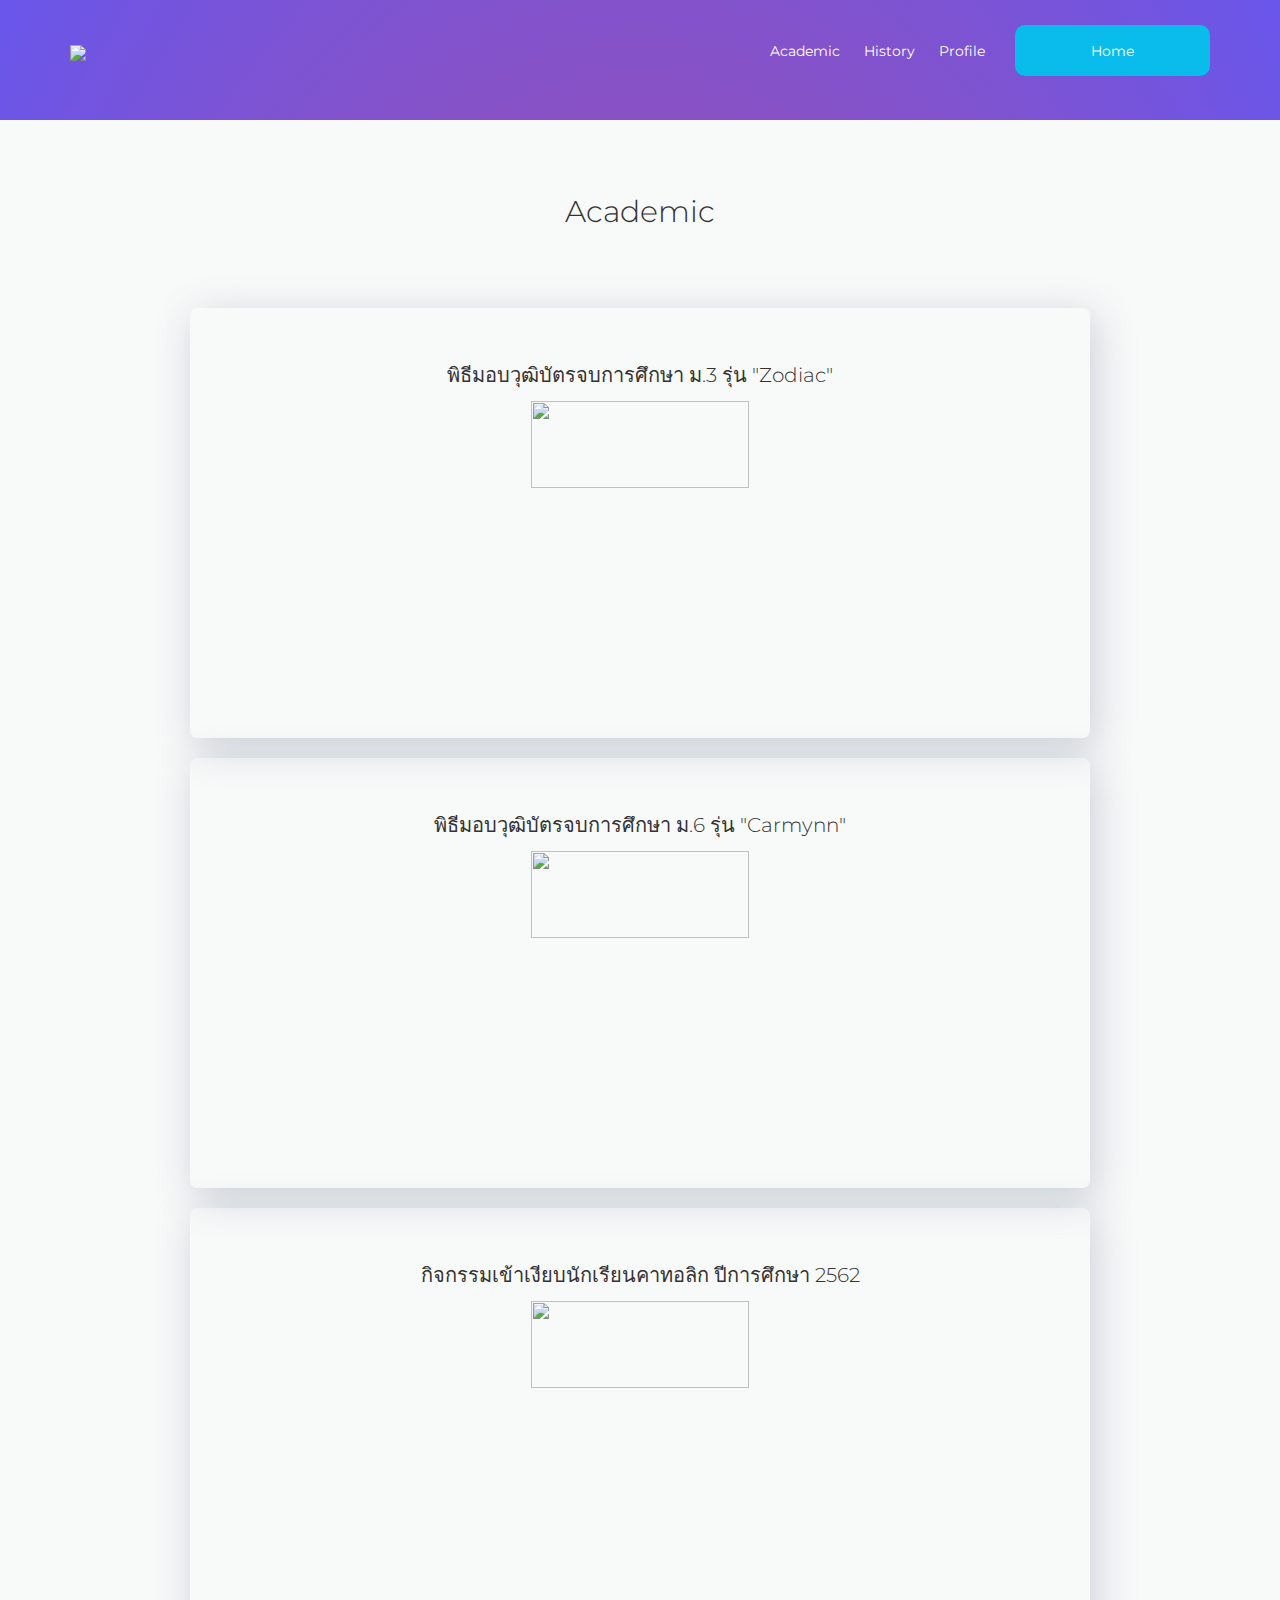
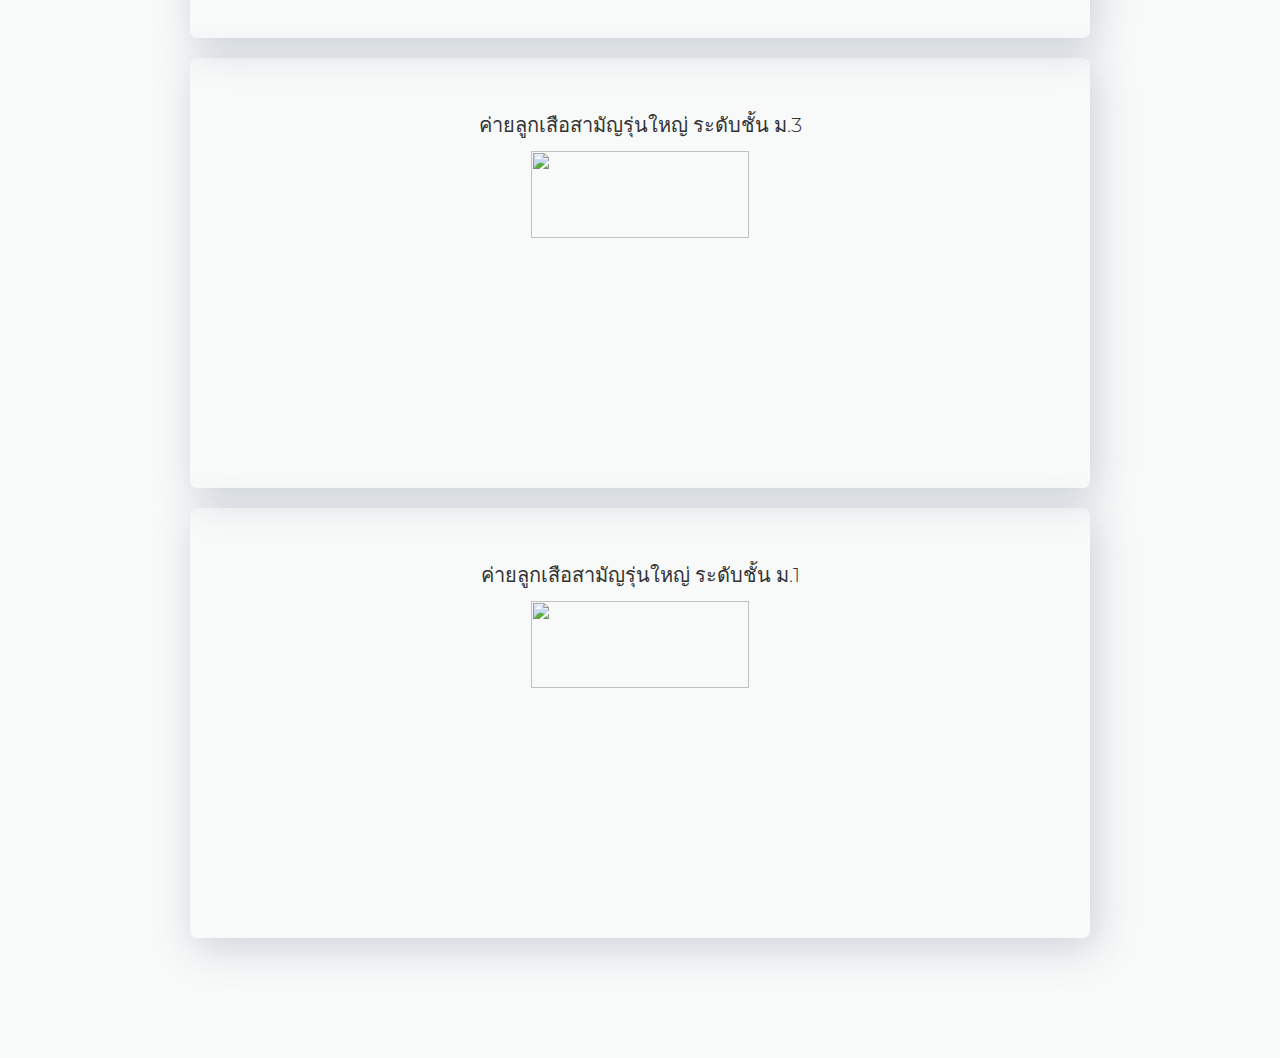
==== activity.html @ b754a483 "first upload" ====
<html>

<head>
    <meta charset="UTF-8">

    <meta name="viewport" content="width=device-width, initial-scale=1">
    <title>Activity</title>
    <meta name="Nova theme" content="width=device-width, initial-scale=1">

    <link rel="stylesheet" href="https://maxcdn.bootstrapcdn.com/bootstrap/3.3.7/css/bootstrap.min.css"
          integrity="sha384-BVYiiSIFeK1dGmJRAkycuHAHRg32OmUcww7on3RYdg4Va+PmSTsz/K68vbdEjh4u" crossorigin="anonymous">

    <link href="https://fonts.googleapis.com/icon?family=Material+Icons"
          rel="stylesheet">
    <link rel="stylesheet" href="assets/css/style.css"/>
    <link rel="stylesheet" href="assets/css/responsive.css"/>

    <link rel="stylesheet" href="https://maxcdn.bootstrapcdn.com/font-awesome/4.7.0/css/font-awesome.min.css"/>

</head>

<body>

<!-- Navigation
    ================================================== -->
    <div class="hero-background">
    <div class="container">
        <div class="header-container header">
            <a class="navbar-brand logo" href="#"> <img class="logo" src="https://www.montfort.ac.th/images/MC_logo.png"/> </a>
            <a href="index.html">
                <button class="header-btn">Home</button>
            </a>
            <div class="header-right">
                <a class="navbar-item" href="academic.html">Academic</a>
                <a class="navbar-item" href="history.html">History</a>
                <a class="navbar-item" href="profile.html">Profile</a>
            </div>
        </div>
        <!--navigation-->
</div>
<div id="pricing" class="pricing-background">

    <h2 class="pricing-section-header light text-center">Academic</h2>

    <div class="pricing-table row">
        <div>
            <div class="mid-plan">
                <h1 class="plan-title light">พิธีมอบวุฒิบัตรจบการศึกษา ม.3 รุ่น "Zodiac"</h1>
                <img src="http://swis.montfort.ac.th//files/temp_pic/big_picture/2563/vHgKMgpNvB.JPG" alt="" style="width:50%">
            </div>
        </div>
        <br>

        <div>
            <div class="mid-plan">
                <h1 class="plan-title light">พิธีมอบวุฒิบัตรจบการศึกษา ม.6 รุ่น "Carmynn"</h1>
                <img src="http://swis.montfort.ac.th//files/temp_pic/big_picture/2563/1pFGqVkFft.jpg" alt="" style="width:50%">
            </div>
        </div>
        <br>

        <div>
            <div class="mid-plan">
                <h1 class="plan-title light">กิจกรรมเข้าเงียบนักเรียนคาทอลิก ปีการศึกษา 2562</h1>
                <img src="http://swis.montfort.ac.th//files/temp_pic/big_picture/2563/EMCJmRmqKV.jpg" alt="" style="width:50%">
            </div>
        </div>
        <br>

        <div>
            <div class="mid-plan">
                <h1 class="plan-title light">ค่ายลูกเสือสามัญรุ่นใหญ่ ระดับชั้น ม.3</h1>
                <img src="http://swis.montfort.ac.th//files/temp_pic/big_picture/2563/O3PybFkSFv.jpg" alt="" style="width:50%">
            </div>
        </div>
        <br>

        <div>
            <div class="mid-plan">
                <h1 class="plan-title light">ค่ายลูกเสือสามัญรุ่นใหญ่ ระดับชั้น ม.1</h1>
                <img src="http://swis.montfort.ac.th//files/temp_pic/big_picture/2563/5y67qp7G1w.jpg" alt="" style="width:50%">
            </div>
        </div>
        <br>


    </div>

</div>
</div>

</body>

</html>
---- assets/css/style.css ----
@import url('https://fonts.googleapis.com/css?family=Montserrat:300,400,500,700');

body {
    font-family: 'Montserrat', sans-serif;
}

.header-right {
    display: none;
}

.navbar-item {
    color: #ffffff;
    padding: 10px;
}

.navbar-item:hover {
    color: #58d5f7;
    text-decoration: none;
}

.hero-background {
    overflow: hidden;
    position: relative;
    background: -webkit-linear-gradient(117deg, rgb(96, 87, 246), rgb(216, 71, 99));
    background: linear-gradient(117deg, rgb(96, 87, 246), rgb(216, 71, 99));
    background: -webkit-radial-gradient(rgb(194, 74, 126), rgb(105, 86, 235));
    background: radial-gradient(rgb(194, 74, 126), rgb(105, 86, 235));

}.hero-background-index {
    overflow: hidden;
    position: relative;
    background: -webkit-linear-gradient(117deg, rgb(96, 87, 246), rgb(216, 71, 99));
    background: linear-gradient(117deg, rgb(96, 87, 246), rgb(216, 71, 99));
    background: -webkit-radial-gradient(rgb(194, 74, 126), rgb(105, 86, 235));
    background: radial-gradient(rgb(194, 74, 126), rgb(105, 86, 235));
    height: 792px;
}

.bold {
    font-weight: 600;
}

.light {
    font-weight: 300;
}

.header {
    padding-top: 35px;
    width: 100%;
    height: 100px;
    position: relative;
    z-index: 999;
}

.logo {
    max-width: 100px;
    padding-left: 0;
    padding-top: 5px;
}

.header-btn {
    background-color: #0ABCEB;
    border-radius: 10px;
    border: #0ABCEB;
    float: right;
    width: 195px;
    height: 51px;
    color: white;
    -webkit-transition-duration: 0.4s;
    transition-duration: 0.4s;
    margin-top: -10px;
}

.header-btn:hover {
    background-color: #58d5f7;
    color: white;
    border-radius: 20px;
    -webkit-box-shadow: -1px 9px 46px -17px rgba(43, 43, 43, 1);
    -moz-box-shadow: -1px 9px 46px -17px rgba(43, 43, 43, 1);
    box-shadow: -1px 9px 46px -17px rgba(43, 43, 43, 1);
}

.hero {
    position: relative;
    z-index: 999;
    padding-bottom: 60px;
}

.mouse {
    position: absolute;
    left: 0;
    right: 0;
    top: 85%;
    margin: auto;
    padding-bottom: 40px;
    text-align: center;
    cursor: pointer;
    transition: transform .4s ease;
}

.mouse:hover {
    transform: translateY(5px);
}

.macbook {
    margin: auto;
    padding-bottom: 35px;
}

.hero-right {
    color: #fff;
    text-align: center;
}

.ipad {
    display: none;
}

.ipad-screen {
    display: none;
}

.hero-btn {
    -webkit-transition-duration: 0.4s;
    transition-duration: 0.4s;
    background-color: #25F18B;
    border-radius: 10px;
    border: 1px solid #25F18B;
    width: 210px;
    height: 51px;
    color: white;
    margin: 30px auto;
}

.hero-btn:hover {
    background-color: #6affb4;
    color: white;
    border-radius: 20px;
    -webkit-box-shadow: -1px 9px 46px -17px rgba(43, 43, 43, 1);
    -moz-box-shadow: -1px 9px 46px -17px rgba(43, 43, 43, 1);
    box-shadow: -1px 9px 46px -17px rgba(43, 43, 43, 1);
}

.header-headline {
    padding-top: 0;
    padding-bottom: 15px;
    text-align: center;
}

.header-running-text {
    text-align: center;
    max-width: 287px;
    line-height: 1.5;
    margin: auto;
}

.logos-section {
    background-color: #F9FAFA;
    text-align: center;
}

.logos {
    padding: 30px;
    max-width: 100%;
}

.features-section {
    background-color: black;
    padding-top: 40px;
    padding-bottom: 80px;
    text-align: center;
    padding-bottom: 90px;
    position: relative;
}

.features-headline {
    color: white;
    padding-bottom: 30px;
}

.features-container {
    max-width: 830px;
    margin: auto;
}

.feature {
    text-align: center;
    padding: 30px;
}

.feature-no-display {
    opacity: 0;
    -webkit-transform: translateY(15%) translateZ(0);
    -moz-transform: translateY(15%) translateZ(0);
    transform: translateY(15%) translateZ(0);
    -webkit-transition: -webkit-transform 0.4s ease-out, opacity 0.4s ease;
    -moz-transition: -moz-transform 0.4s ease-out, opacity 0.4s ease;
    -o-transition: -o-transform 0.4s ease-out, opacity 0.4s ease;
    transition: transform 0.4s ease-out, opacity 0.4s ease;
}

.feature-display {
    opacity: 1;
    -webkit-transform: translateY(0) translateZ(0);
    -moz-transform: translateY(0) translateZ(0);
    transform: translateY(0) translateZ(0);
}

.feature-display-mid {
    transition-delay: 0.15s;
}

.feature-display-last {
    transition-delay: 0.30s;
}

.feature-icon {
    background-color: white;
    border-radius: 50%;
    height: 5.625em;
    width: 5.625em;
    display: flex;
    justify-content: center;
    align-items: center;
    margin: auto;
    box-shadow: 4px 14px 28px #393939;
}

.feature-head-text {
    color: white;
    padding-top: 15px;
}

.feature-subtext {
    color: white;
    padding-top: 0;
}

.feature-img {
    max-width: 23px;
}

.white-section {
    max-width: 1400px;
    margin: auto;
    overflow: hidden;

}

.white-section-text {
    text-align: center;
}

.imac {
}

.imac-section-header {
    padding-bottom: 35px;
}

.imac-section-desc {
    text-align: center;
    font-weight: 300;
    font-size: 24px;
    line-height: 40px;
    max-width: 400px;
    margin: auto;
    padding-bottom: 40px;
}

.imac-screen {
    padding-top: 60px;
    padding-bottom: 40px;
}

.macbook {
    position: relative;
    z-index: 999;
}

.pricing-background {
    background-color: #F8F9F9;
}

.pricing-section-header {
    padding-top: 75px;
}

.pricing-section-sub {
    padding-top: 10px;
    color: grey;
}

.pricing-table {
    padding: 0 0 100px;
    max-width: 1500px;
    margin: auto;
}

.plan {
    text-align: center;
    max-width: 900px;
    margin: auto;
    height: 430px;
    padding: 36px 15px 45px;
    position: relative;
}

.mid-plan {
    text-align: center;
    max-width: 900px;
    margin: auto;
    height: 430px;
    padding: 36px 15px 45px;
    position: relative;
    box-shadow: 5px 8.7px 40px rgba(99, 117, 138, 0.3);
    border-radius: 7px;
}

ul {
    list-style-type: none;
}

.plan li {
    position: relative;
}

.plan li::before, .mid-plan li:before {
    font-family: Material Icons;
    content: "check";
    color: #3aeb8c;
    position: absolute;
    left: -10px;
    position: relative;

}

.plan-title {
    font-size: 20px;
    padding-bottom: 5px;
}

.plan-cost {
    font-size: 45px;
}

.plan-cost::before {
    content: "$";
}

.monthly {
    font-size: 12px;
    padding-bottom: 20px;
}

.plan-features {
    -webkit-padding-start: 0;
}

.plan-btn {
    background-color: #0ABCEB;
    border-radius: 10px;
    border: #0ABCEB;
    width: 164px;
    height: 51px;
    color: white;
    -webkit-transition-duration: 0.4s;
    transition-duration: 0.4s;
    display: block;
    padding: 15px;
    margin: auto;
    position: absolute;
    left: calc(50% - 82px);
    bottom: 50px;
}

.plan-btn:hover {
    background-color: #58d5f7;
    color: white;
    border-radius: 20px;
    -webkit-box-shadow: -1px 9px 46px -17px rgba(43, 43, 43, 1);
    -moz-box-shadow: -1px 9px 46px -17px rgba(43, 43, 43, 1);
    box-shadow: -1px 9px 46px -17px rgba(43, 43, 43, 1);
}

.team {
    padding-bottom: 50px;
    padding-top: 60px;
}

.team-container {
    text-align: center;
    margin: auto;
    max-width: 920px;
}

.team-section-header {
    padding-bottom: 90px;
}

.team-member {
    text-align: center;
    padding-bottom: 60px;
}

.team-member-position {
    color: #747474;
}

.team-member-text {
    padding-top: 25px;
}

.team-social-icon {
    padding: 7px;
}

.blue-section {
    background-color: #0ABCEB;
    color: white;
    margin: auto;
    text-align: center;
    padding-top: 25px;
    padding-bottom: 40px;
}

.blue-section-subtext {
    max-width: 200px;
    max-width: 250px;
    line-height: 22px;
    font-size: 15px;
    margin: auto;
}

.email-form {
    display: flex;
    justify-content: center;
    align-items: center;
}

.email-input {
    background-color: white;
    border-radius: 10px;
    border: 1px solid #fff;
    width: 210px;
    height: 51px;
    color: #808080;
    margin-top: 20px;
    border: none;
}

.submit-btn {
    background-color: #25F18B;
    border-radius: 10px;
    color: #fff;
    height: 51px;
    width: 120px;
    margin-top: 20px;
    margin-left: 3px;
    -webkit-transition-duration: 0.4s;
    /* Safari */
    transition-duration: 0.4s;
}

.submit-btn:hover {
    background-color: #6affb4;
    color: white;
    border-radius: 20px;
    -webkit-box-shadow: -1px 9px 46px -17px rgba(43, 43, 43, 1);
    -moz-box-shadow: -1px 9px 46px -17px rgba(43, 43, 43, 1);
    box-shadow: -1px 9px 46px -17px rgba(43, 43, 43, 1);
}

#newsletter-spinner {
    display: none;
}

.email-form-div {
    max-width: 60px;
    margin: auto;
}

.footer {
    background-color: #464646;
    padding-top: 20px;
    padding-bottom: 20px;
}

.webscope-text {
    color: white;
    font-size: 12px;
    padding-right: 7px;
}

.webscope {
    text-align: center;
    margin-top: -5px;
}

.social-links {
    float: none;
    text-align: center;
    padding-top: 10px;
}

.social-link {
    margin-right: 15px;
}

.strips {
    position: absolute;
    max-width: 1280px;
}
---- assets/css/responsive.css ----
/* Small Devices, Tablets */

@media only screen and (min-width: 768px) {

    .header-right {
        display: block;
        float: right;
        padding: 6px 20px;
    }

    .header-headline {
        text-align: left;
        max-width: 380px;
        padding-top: 75px;
    }

    .header-running-text {
        line-height: 30px;
        margin: 0;
        text-align: left;
    }

    .hero {
        padding-bottom: 230px;
    }

    .hero-button {
        margin-top: 30px;
        margin-bottom: 30px;
    }

    .hero-right {
        text-align: left;
    }

    .ipad {
        display: block;
        position: absolute;
        right: 100px;
        z-index: 1;
        height: 427px;
        margin-top: 45px;
        transform: rotate(-6deg);
        max-width: 45%;
        border-radius: 25px;
        background: #fff;
        box-shadow: inset 0 4px 7px 1px #fff, inset 0 -5px 20px rgba(173, 186, 204, .25), 0 0px 33px rgba(0, 21, 64, .14), 0 10px 20px rgba(0, 21, 64, .05);
    }

    .ipad-screen {
        display: block;
        padding-bottom: 40px;
        margin-top: 19px;
        right: 1px;
    }

    .feature-section {
        padding-top: 60px;
    }

    .features-headline {
        color: white;
        padding-bottom: 70px;
    }

    .logos {
        padding: 30px;
        max-width: 100%;
    }

    .white-section-text {
        text-align: justify;
        padding-top: 80px;
        padding-left: 100px;
    }

    .imac-section-desc {
        font-weight: 300;
        font-size: 15px;
        line-height: 30px;
        max-width: 400px;
        margin: inherit;
        text-align: left;
    }

    .pricing-table {
        padding: 70px 0 100px;
        max-width: 1050px;
        margin: auto;
    }

}

.team {
    padding-bottom: 130px;
}

.team-member {
    text-align: center;
}

.email-form-div {
    max-width: inherit;
    margin: auto;
}

.webscope {
    margin-top: 0;
}

.social-links {
    float: right;
}

/* Medium Devices, Desktops */

@media only screen and (min-width: 992px) {
}

/* Large Devices, Wide Screens */

@media only screen and (min-width: 1200px) {
}
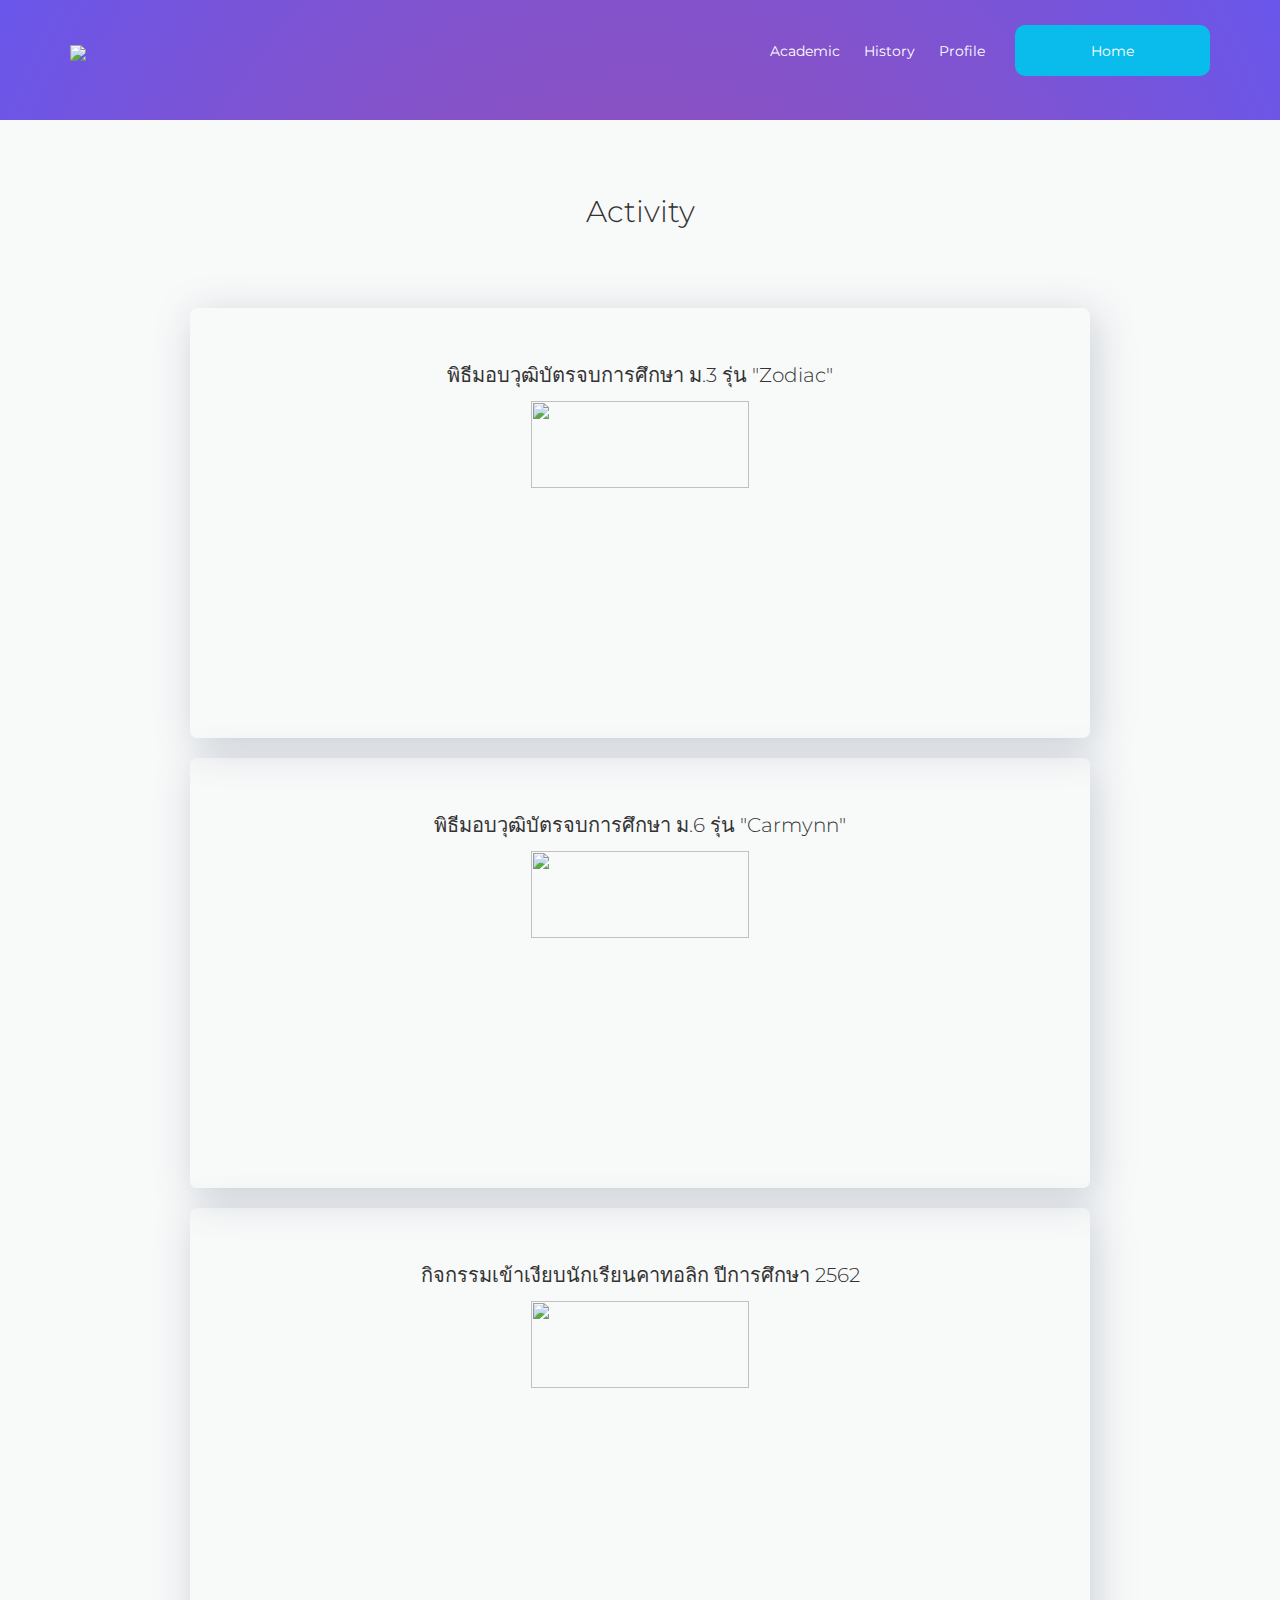
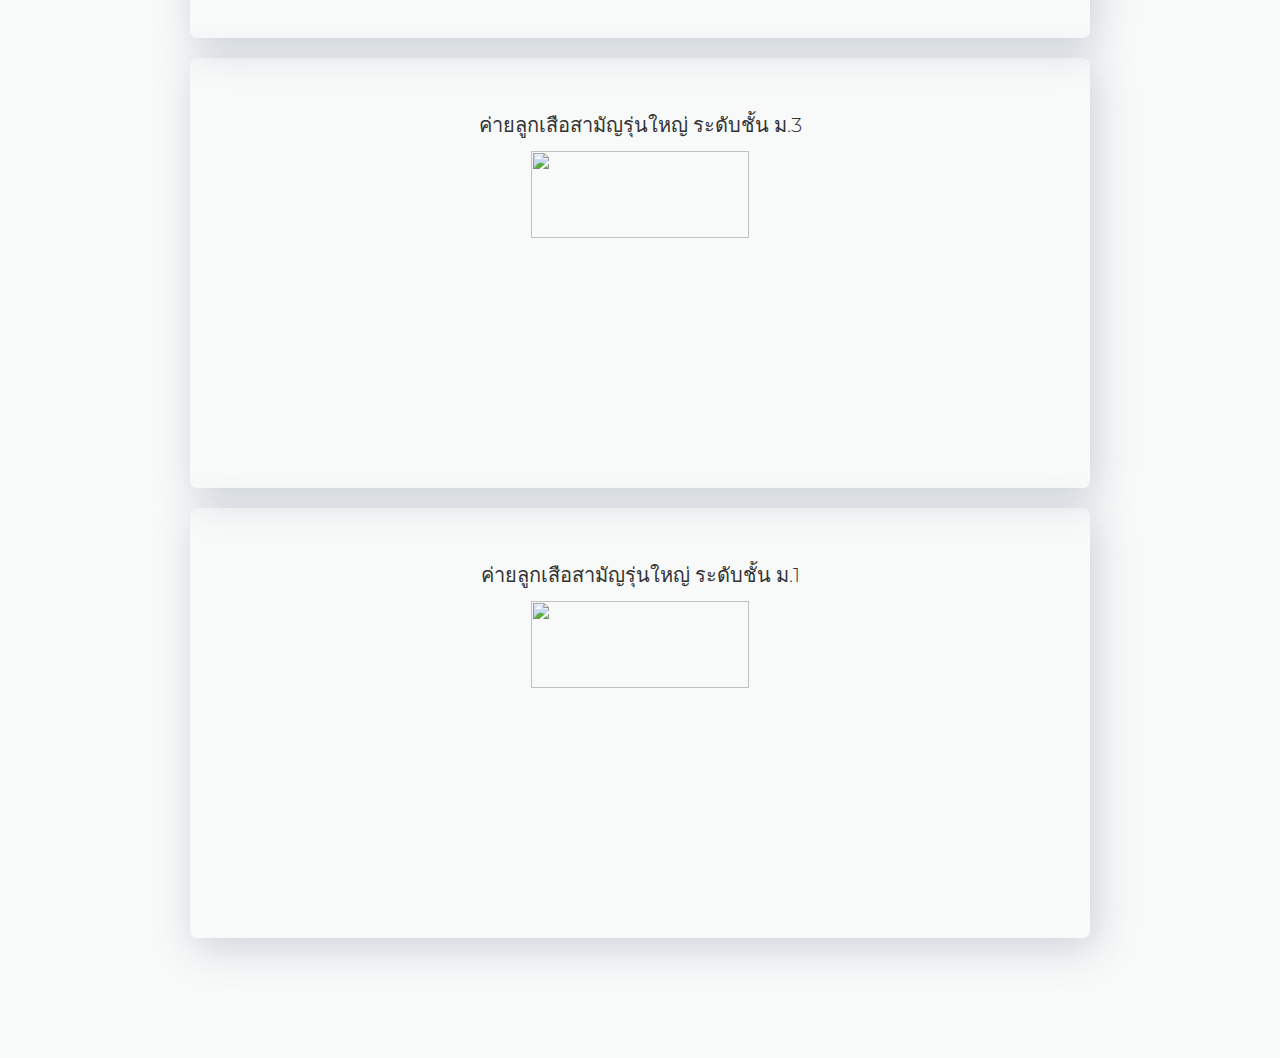
==== commit 32f277cf: "real final" ====
--- a/activity.html
+++ b/activity.html
@@ -21,8 +21,6 @@
 
 <body>
 
-<!-- Navigation
-    ================================================== -->
     <div class="hero-background">
     <div class="container">
         <div class="header-container header">
@@ -36,11 +34,10 @@
                 <a class="navbar-item" href="profile.html">Profile</a>
             </div>
         </div>
-        <!--navigation-->
 </div>
 <div id="pricing" class="pricing-background">
 
-    <h2 class="pricing-section-header light text-center">Academic</h2>
+    <h2 class="pricing-section-header light text-center">Activity</h2>
 
     <div class="pricing-table row">
         <div>
